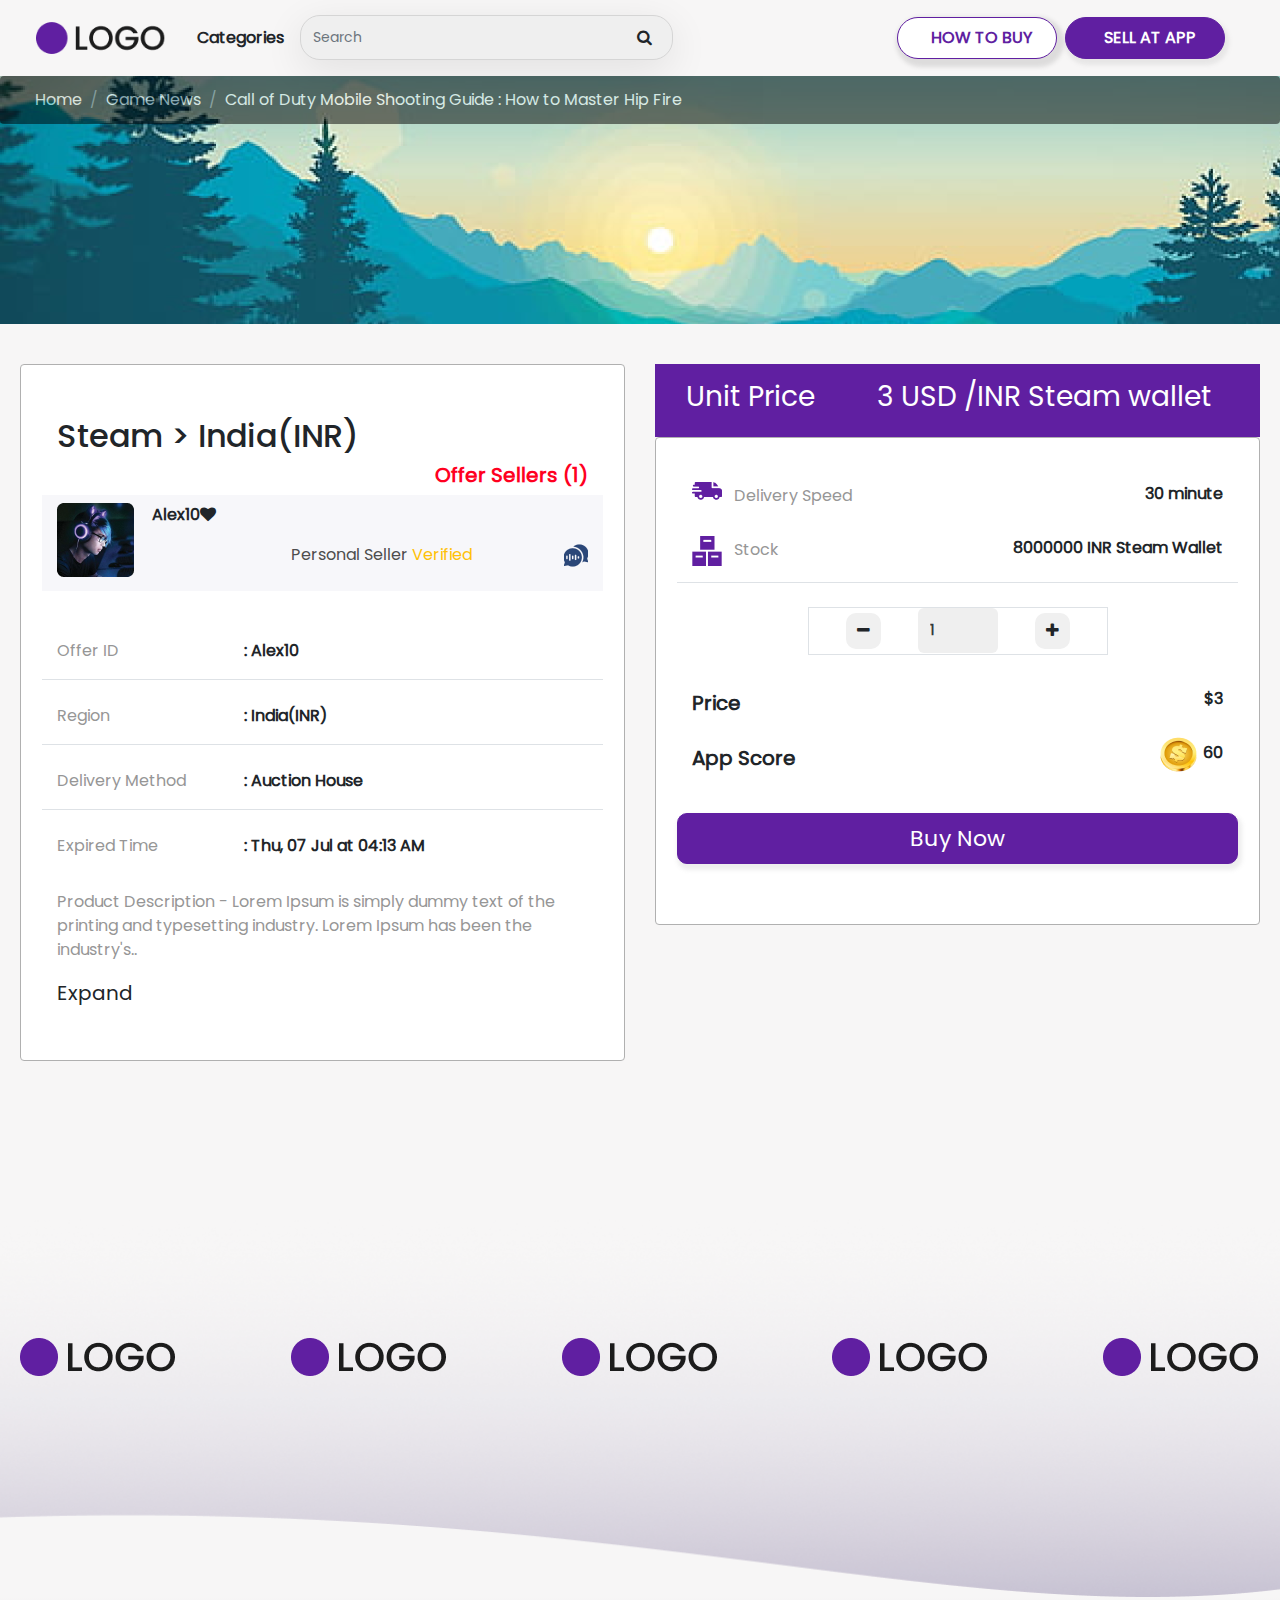
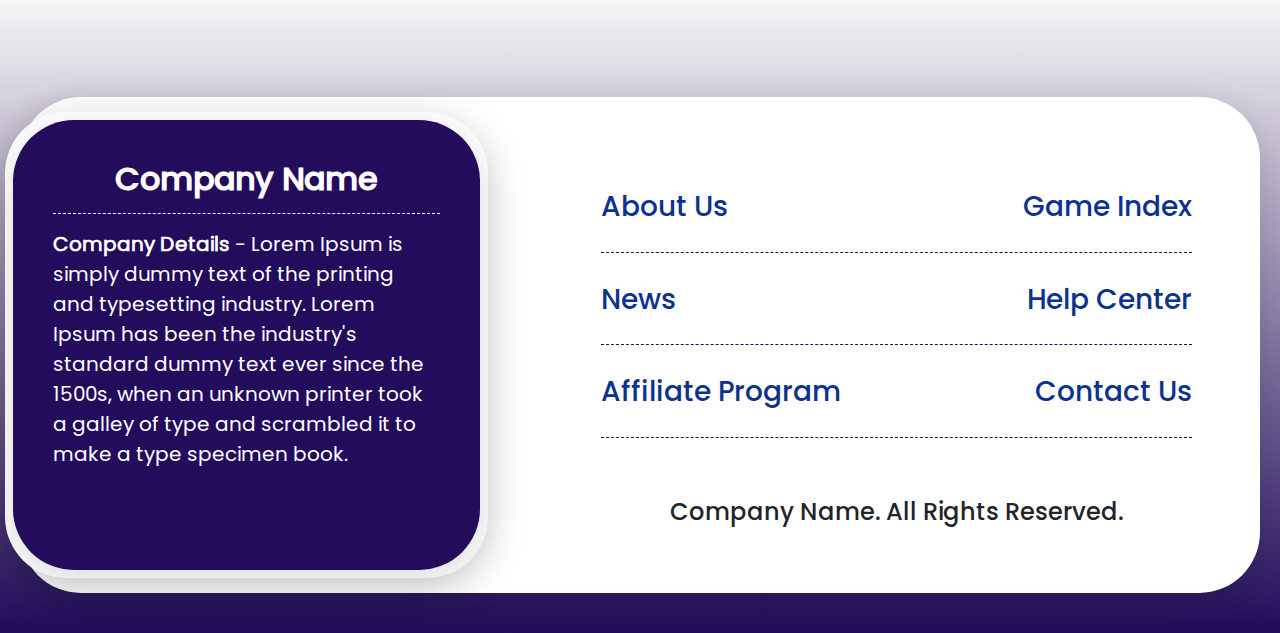
==== add-to-cart.html @ 7abc61a7 "payment" ====
<!DOCTYPE html>
<html lang="en">
    <head>
        <!-- Required meta tags -->
        <meta charset="utf-8" />
        <meta http-equiv="X-UA-Compatible" content="IE=edge" />
        <meta name="viewport" content="width=device-width, minimum-scale=1.0, maximum-scale=1.0, user-scalable=no" />
        <!-- Favicon -->
        <link rel="icon" href="assets/images/game-news/favicon.png" type="image/ico" sizes="16x16" />
        <!-- Font Awesome -->
        <link rel="stylesheet" href="https://cdnjs.cloudflare.com/ajax/libs/font-awesome/4.7.0/css/font-awesome.min.css" />
        <!-- Stylesheet -->
        <link rel="stylesheet" href="assets/css/bootstrap.min.css" />
        <link type="text/css" rel="stylesheet" href="assets/css/style.css" />
        <link type="text/css" rel="stylesheet" href="assets/css/style2.css" />
        <title>Comapny Name | Home</title>
     </head>
  <body>
    <!-- header  -->
    <header>
      <div class="container header-container">
         <nav class="navbar navbar-expand-lg navbar-light justify-content-between">
    
            <!-- navigation dropdown button  -->
            <div class="order-lg-2">
               <button class="btn btn-search-icon" type="button" data-toggle="collapse" data-target="#collapseMenu" aria-expanded="false" aria-controls="collapseMenu">
                  <img src="assets/images/icons/burger_menu.png" alt=""> <span class="d-none d-sm-inline-block">Categories</span>
                </button>
      
            <!-- navigation dropdown menu collapse -->
                <div class="collapse" id="collapseMenu">
                  <div class="card card-body">
                     <ul class="nav flex-column">
                        <li class="nav-item">
                          <a class="nav-link active" href="#">Active <i class="fa fa-angle-right"></i></a>
                        </li>
                        <li class="nav-item">
                          <a class="nav-link" href="#">Link</a>
                        </li>
                      </ul>
                  </div>
                </div>
            </div>
    
            <!-- logo  -->
            <a class="navbar-brand order-lg-1" href="#"><img src="assets/images/icons/dummy_logo.png" alt=""></a>
    
            
    
            <!-- dektop search  -->
            <form class="col-4 my-2 my-lg-0 order-3 d-none d-lg-block">
               <div class="position-relative">
                  <input class="form-control search-input mr-sm-2" type="search" placeholder="Search" aria-label="Search">
                  <button class="btn search-icon btn-search-icon" type="submit"><i class="fa fa-search"></i></button>
               </div> 
            </form>
    
            <!-- mobile search   -->
            <div class=" d-block d-lg-none">
               <button class="btn btn-search-icon" type="button" data-toggle="collapse" data-target="#collapseSearch" aria-expanded="false" aria-controls="collapseSearch">
                  <i class="fa fa-search"></i>
                </button>
            </div>
    
    
            <!-- sell buy buttons  -->
            <div class="col-12 col-lg order-4 d-none d-lg-flex justify-content-lg-end">
               <button class="btn btn-light m-1"><img src="assets/images/icons/shopping-bag.png" alt=""> HOW TO BUY</button>
               <button class="btn btn-primary m-1"><img src="assets/images/icons/shopping-bag-sell.png" alt=""> SELL AT APP</button>
            </div>
          </nav>
          
      
          <!-- search collapsed  -->
          
          <div class="collapse" id="collapseSearch">
            <div class=" p-2 border-0">
               <form class="my-2">
                  <div class="position-relative">
                     <input class="form-control search-input mr-sm-2" type="search" placeholder="Search" aria-label="Search">
                     <button class="btn search-icon btn-search-icon" type="submit"><i class="fa fa-search"></i></button>
                  </div> 
               </form>
            </div>
          </div>
      </div>
    </header>

<main>
        <!-- banner section   -->

        <section class="banner-section pt-0" style="background-image: url('assets/images/game-news/nav-bg.png');">
            <div class="container-fluid">
              <div class="row menu-bar-row">
                <div class="col-12 menu-bar">
                  <nav aria-label="breadcrumb">
                    <ol class="breadcrumb">
                      <li class="breadcrumb-item"><a href="#">Home</a></li>
                      <li class="breadcrumb-item"><a href="#">Game News</a></li>
                      <li class="breadcrumb-item">
                        <a href="#">
                          Call of Duty Mobile Shooting Guide : How to Master Hip
                          Fire</a
                        >
                      </li>
                    </ol>
                  </nav>
                </div>
              </div>
            </div>
          </section>
      
          <section class="add-to-cart">
            <div class="container">
               <div class="row">
                  <div class="col-12 col-md-6">
                     <div class="card p-sm-3 mb-3">
                        <div class="card-body">
                           
                        <h4 class="pt-3">Steam > India(INR)</h4>
                        <h5 class="offer">Offer Sellers (1)</h5>
                        
                        <div class="row bg-f7 py-2 mb-4 align-items-end">
                           <div class="col-12 col-sm-5">
                              <div class="d-flex">
                                 <div class="seller-img">
                                    <img src="assets/images/icons/seller_pic.png" alt="">
                                 </div>
                                 <p class="bold-para">Alex10</p>
                                 <p><i class="fa fa-heart"></i></p>
                              </div>
                           </div>
                           <div class="col-12 col-sm-7">
                              <div class="d-flex justify-content-between">
                                 <div>
                                    <p class="text-4d">Personal Seller <span class="text-warning">Verified</span></p>
                                 </div>
                                 <a href="#"><img src="assets/images/icons/chat.png" alt=""></a>
                              </div>
                           </div>
                        </div>

                        <div class="row pt-2 pt-md-4 border-bottom">
                           <div class="col-6 col-sm-4">
                              <p class="text-96">Offer ID</p>
                           </div>
                           <div class="col-6 col-sm-8">
                              <p class="bold-para">: Alex10</p>
                           </div>
                        </div>

                        <div class="row pt-2 pt-md-4 border-bottom">
                           <div class="col-6 col-sm-4">
                              <p class="text-96">Region</p>
                           </div>
                           <div class="col-6 col-sm-8">
                              <p class="bold-para">: India(INR)</p>
                           </div>
                        </div>

                        <div class="row pt-2 pt-md-4 border-bottom">
                           <div class="col-6 col-sm-4">
                              <p class="text-96">Delivery Method</p>
                           </div>
                           <div class="col-6 col-sm-8">
                              <p class="bold-para">: Auction House</p>
                           </div>
                        </div>

                        <div class="row pt-2 pt-md-4">
                           <div class="col-6 col-sm-4">
                              <p class="text-96">Expired Time</p>
                           </div>
                           <div class="col-6 col-sm-8">
                              <p class="bold-para">: Thu, 07 Jul at 04:13 AM</p>
                           </div>
                        </div>

                        <p class="text-96 pt-3">Product Description -  Lorem Ipsum is simply dummy text of the printing and typesetting industry. Lorem Ipsum has been the industry's..</p>

                        <p class="main-para">Expand</p>

                        </div>
                     </div>
                  </div>

                  <div class="col-12 col-md-6">
                     <div class="bg-blue text-white">
                        
                        <div class="row m-0 p-3 bg-purple">
                           <div class="col-12 col-md-4">
                              <h3>Unit Price</h3>
                           </div>
                           <div class="col-12 col-md-8">
                              <h3>3 USD /INR Steam wallet</h3>
                           </div>
                        </div>

                     </div>
                     <div class="card p-sm-3">
                        <div class="card-body">

                        <div class="row pt-2">
                           <div class="col-6">
                              <p class="text-96"><img class="mr-2" src="assets/images/icons/fast-delivery.png" alt=""> Delivery Speed</p>
                           </div>
                           <div class="col-6 text-right">
                              <p class="bold-para">30 minute</p>
                           </div>
                        </div>

                        <div class="row pt-2 border-bottom">
                           <div class="col-6">
                              <p class="text-96"><img class="mr-2" src="assets/images/icons/product-stock.png" alt=""> Stock</p>
                           </div>
                           <div class="col-6 text-right">
                              <p class="bold-para">8000000 INR Steam Wallet</p>
                           </div>
                        </div>

                        <div class="mx-auto">
                           
                        <div class="d-flex border my-4 mx-auto" style="max-width: 300px">
                           <button class="btn btn-search-icon"
                             onclick="this.parentNode.querySelector('input[type=number]').stepDown()">
                             <i class="fa fa-minus"></i>
                           </button>
         
                           <div class="form">
                             <input id="form1" style="max-width: 80px;" min="0" name="quantity" value="1" type="number" class="form-control border-0 bold-para text-dark" />
                           </div>
         
                           <button class="btn btn-search-icon"
                             onclick="this.parentNode.querySelector('input[type=number]').stepUp()">
                             <i class="fa fa-plus"></i>
                           </button>
                         </div>  
                        </div>

                         
                        <div class="row pt-2 align-items-center">
                           <div class="col-6">
                              <h5 class="bold-para">Price</h5>
                           </div>
                           <div class="col-6 text-right">
                              <p class="bold-para">$3</p>
                           </div>
                        </div>
                        <div class="row pt-2 align-items-center">
                           <div class="col-6">
                              <h5 class="bold-para">App Score</h5>
                           </div>
                           <div class="col-6 text-right">
                              <p class="bold-para"><img src="assets/images/icons/cart_coin.png" alt=""> 60</p>
                           </div>

                           <button class="btn btn-primary btn-block cart-btn my-4">Buy Now</button>
                        </div>


                        </div>
                     </div>
                  </div>
               </div>
            </div>
          </section>
</main>

   <!--  footer -->
   

   <section class="company-logo">
    <div class="container">
       <div class="row align-items-center">
          <div class="col-12">
             <div class="d-flex justify-content-between">
                <div>
                   <img src="assets/images/icons/dummy_logo.png" alt="" />
                </div>
                <div>
                   <img src="assets/images/icons/dummy_logo.png" alt="" />
                </div>
                <div>
                   <img src="assets/images/icons/dummy_logo.png" alt="" />
                </div>
                <div>
                   <img src="assets/images/icons/dummy_logo.png" alt="" />
                </div>
                <div>
                   <img src="assets/images/icons/dummy_logo.png" alt="" />
                </div>
             </div>
          </div>
       </div>
    </div>
 </section>
 
 <footer>
    <div class="container">
       <div class="row">
          <div class="col-12">
             <div class="shadow-card">
                <div class="row">
                   <div class="col-12 col-lg-5">
                      <div class="row justify-content-center">
                         <div class="col-12 col-sm-10 col-lg-12">
                            <div class="shadow-card p-2 box">
                               <div class="shadow-card-blue">
                                  <h4>Company Name</h4>
                                  <p class="main-para">
                                     <b>Company Details</b> - Lorem Ipsum is simply dummy
                                     text of the printing and typesetting industry. Lorem
                                     Ipsum has been the industry's standard dummy text
                                     ever since the 1500s, when an unknown printer took a
                                     galley of type and scrambled it to make a type
                                     specimen book.
                                  </p>
                               </div>
                            </div>
                         </div>
                      </div>
                   </div>

                   <div class="col-12 col-lg-7">
                      <div class="p-5">
                         <div class="link-row">
                            <h4><a class="text-primary" href="#">About Us</a></h4>
                            <h4><a class="text-primary" href="#">Game Index</a></h4>
                         </div>
                         <div class="link-row">
                            <h4><a class="text-primary" href="#">News</a></h4>
                            <h4><a class="text-primary" href="#">Help Center</a></h4>
                         </div>
                         <div class="link-row">
                            <h4>
                               <a class="text-primary" href="#">Affiliate Program</a>
                            </h4>
                            <h4><a class="text-primary" href="#">Contact Us </a></h4>
                         </div>
                      </div>
                      <div>
                         <h5 class="copyright">
                            Company Name. All Rights Reserved.
                         </h5>
                      </div>
                   </div>
                </div>
             </div>
          </div>
       </div>
    </div>
 </footer>

       <!-- JavaScript -->
   <script src="assets/js/jquery-3.5.1.js"></script>
   <script src="assets/js/popper.min.js"></script>
   <script src="assets/js/bootstrap.min.js"></script>

   <script>
          $(window).scroll(function(){
  if ($(window).scrollTop() >= 330) {
    $('header').addClass('sticky-top bg-white shadow');
   }
   else {
    $('header').removeClass('sticky-top bg-white shadow');
   }
});
   </script>
  </body>
</html>
---- assets/css/style.css ----
/* font-family: 'Poppins', sans-serif; */
@font-face {
    font-family: Poppins-light;
    src: url(../fonts/Poppins-Light.ttf);
}

@font-face {
    font-family: Poppins;
    src: url(../fonts/Poppins-Regular.ttf);
}

@font-face {
    font-family: Poppins-Medium;
    src: url(../fonts/Poppins-Medium.ttf);
}

@font-face {
    font-family: Poppins-SemiBold;
    src: url(../fonts/Poppins-SemiBold.ttf);
}

@font-face {
    font-family: Poppins-Bold;
    src: url(../fonts/Poppins-Bold.ttf);
}

html {
    scroll-behavior: smooth;
}

body {
    margin: 0;
    padding: 0;
    background-color: rgb(247, 246, 246);
    overflow-x: hidden;
    font-family: Poppins;
}

ul {
    list-style: none;
    padding: 0;
    margin: 0;
}

.form-control {
    border: none;
    border-radius: 6px;
    background-color: #EFEFEF;
    height: 45px;
    color: #7E7E7E;
    font-size: 14px;
}
.form-label{
    color: #969393;
}

section {
    padding: 40px 0px;
}

.form-control:focus {
    box-shadow: none;
    outline: none;
    border: 1px solid #601FA1;
}

img {
    max-width: 100%;
}

h4 {
    font-size: 32px;
    font-family: Poppins-Medium;
}

.btn {
    padding: 8px 20px;
    border-radius: 5px;
    min-width: 160px;
    margin: 5px auto;
}

.bg-blue {
    background-color: #381075 !important;
}
.bg-purple {
    background-color: #601FA1 !important;
}
.bg-f7 {
    background-color: #F7F7FA !important;
}

.btn:focus {
    outline: none;
    box-shadow: none;
}

.btn-primary {
    background: #601FA1;
    color: white;
    border: 1px solid #601FA1;
    box-shadow: 2px 4px 4px 2px rgba(140, 140, 140, 0.15);
    border-radius: 61px;
}

.btn-primary:hover {
    background-color: #381075;
}

.btn-light {
    background: #FFFFFF;
    color: #601FA1;
    border: 1px solid #601FA1;
    box-shadow: 3px 4px 4px 4px rgba(73, 73, 73, 0.15);
    border-radius: 61px;

}

.btn-light:hover {
    background: #601FA1;
    border: 1px solid #fff;
    color: #fff;
}


.text-primary {
    color: #0D328D !important;
}

.text-3c {
    color: #3C3C3C !important;
}
.text-4d {
    color: #4D4D4D !important;
}
.text-96 {
    color: #969696 !important;
}

.main-para {
    font-size: 20px;
    font-weight: 400;
}

.mini-para {
    font-size: 15px;
    font-weight: 500;
    line-height: 23px;
}

.main-heading {
    margin-bottom: 30px;
    font-family: Poppins-SemiBold;
    padding: 15px 0px;
    font-size: 64px;
    text-align: center;
    font-weight: 700;
    color: #1C1C1C;
}

.mini-heading {
    font-family: Poppins-Medium;
    font-size: 35px;
    font-weight: 500;

}

.shadow-card {
    border-radius: 61px;
    background-color: white;
    box-shadow: 0px 10px 40px 0px #00000026;
    padding: 15px 20px;

}

.shadow-card-blue {
    padding: 15px 20px;
    border-radius: 61px;
    background-color: #381075;
    box-shadow: 0px 10px 40px 0px #00000026;
}

.border-r {
    border-right: 1px solid #AEAEAE;
}
.btn-search-icon {
    padding: 0px;
    border-radius: 5px;
    min-width: 10px;
    margin: 5px auto;
}

/* header  */
header .btn {
    font-weight: bold;
}

header .btn img {
    margin-right: 5px;
}

header .navbar-brand img {
    max-width: 130px;
    margin-right: 5px;
}

header #collapseMenu {
    position: absolute;
    z-index: 2;
}

header #collapseMenu .card {
    min-width: 200px;
    border-radius: 10px;
}

header #collapseMenu .card a {
    color: #565656;
    font-weight: bold;
    display: flex;
    justify-content: space-between;
}

header #collapseMenu .card a.active {
    color: #381075;
}

header #collapseMenu .card a .fa {
    color: #381075;
    font-size: 20px;
    font-weight: bold;
}

header #collapseSearch {
    /* max-width: 95%; */
    position: relative;
    z-index: 2;
}

header .btn-light:hover img {
    filter: invert(0.7);
}

header .search-input {
    padding-right: 40px;
    border-radius: 20px;
    border: 1px solid #D5D5D5;
    box-shadow: 0px 10px 40px 0px #00000017;

}

header .search-icon {
    position: absolute;
    right: 20px;
    top: 10%;
    z-index: 2;
}

/* hero-section  */
.hero-section {
    background-size: cover;
    background-repeat: no-repeat;
    position: relative;
}

.hero-section .row {
    align-items: center;
}

.hero-section .row h1 {
    font-family: Poppins-Bold;
    font-size: 62px;
    font-weight: 900;
    color: #601FA1;

}

.hero-section .row h1 span {
    font-size: 45px;
    font-weight: 700;
    color: #555555;
}

.hero-section .row h2 {
    font-size: 56px;
    color: white;
}

.hero-section .row .btn {
    padding: 14px 40px;
    font-size: 20px;
    /* padding-bottom: 12px; */
    font-weight: 900;
}

/* hot game  */
.hot-game {
    padding: 40px 0px;
}

.hot-game .card {
    padding: 15px 20px;
    box-shadow: 0px 10px 40px 0px #381075;
    border-radius: 38px;
    position: relative;
}

.hot-game .card-white {
    color: #381075;
    background-color: white;
}

.hot-game .card-blue {
    color: white;
    background-color: #381075;
}

.hot-game .card-heading {
    font-size: 34px;
    font-weight: 700;
    padding: 30px 0px;
}

.hot-game .card-top {
    position: relative;
    background: white;
    z-index: 2;
    margin-left: auto;
    margin-bottom: -66px;
    box-shadow: 0px 10px 40px 0px #38107573;
    top: 0px;
    width: 200px;
    height: 200px;
    border-radius: 100%;
}

.hot-game .btn {
    padding: 12px 20px;
    min-width: 75%;
    font-family: Poppins-Bold;
    font-size: 28px;
    font-weight: 700;

}

.hot-game .card .card-details {
    margin: 0px;
    padding-top: 15px;
    font-weight: bold;
    padding-bottom: 10px;
    border-top: 0.5px solid #e6e1eea7;
}

.hot-game .card .card-details p {
    padding: 0px;
}

.hot-game .card .badge {
    border-radius: 36px;
    padding: 8px 14px;
    font-size: 20px;
    color: #381075;
    display: inline-block;
}

.hot-game .card-white .badge {
    color: white;
    background-color: #381075;
    box-shadow: 0px 10px 40px 0px #0000001C;
}

/* why app  */
.why-app {
    padding: 70px 0px;
}

.why-app .main-heading span {
    background: #FFFFFF;
    border: 1px solid #B0AFAF;
    border-radius: 61px;
    padding: 15px 10%;
}

.why-app .shadow-card-blue {
    padding: 0px;
}

.why-app .box {
    padding: 15px;
    text-align: center;
}

.why-app .box img {
    padding: 15px;
    max-width: 100px;
}

.why-app .box h4 {
    font-size: 25px;
    font-weight: 700;
    line-height: 40px;
    color: white;
    margin: 20px auto;
}

.why-app .white-box {
    padding-top: 50px;
    position: relative;
    margin-top: -50px;
    background-color: white;
    border-top-right-radius: 61px;
    border-top-left-radius: 61px;
    box-shadow: 0px 1px 27px 0px #00000024;
}

.why-app .white-box h4 {
    color: #0D328D;
}

/* steps  */

.steps {
    margin-top: 100px;
}

.steps .steps_bg {
    background-size: contain;
    background-repeat: no-repeat;
    /* background-position: center center; */
}

.steps .step-img {
    display: flex;
    justify-content: center;
    align-items: center;
    width: 120px;
    height: 120px;
    border-radius: 100%;
    background-color: #381075;
    margin: 5px auto;
}

.steps .step-img img {
    max-width: 70px;
}

/* game news  */

.game-news {
    background-color: #381075;
    margin-top: 100px;
    vertical-align: baseline;
    color: white;
}

.game-news .main-heading {
    display: flex;
    justify-content: center;
    align-items: end;
    color: white;
}

.game-news .main-heading span {
    padding-bottom: 30px;
    padding-left: 20px;
}

.game-news .post-title {
    border-top: 3px solid white;
    padding-top: 20px;
    margin-right: 15px;
    font-size: 26px;
}

.game-news .post-title a {
    color: white;
}

.game-news .post-date {
    color: #B790F3;
    padding: 10px 0px;
}

.game-news .btn-light {
    border-radius: 5px;
    font-weight: bold;
}

.game-news .btn-light i {
    font-weight: bolder;
}

/* company */
.company-logo {
    background-image: url('../images/common_images/company_logos_bg.png');
    background-repeat: no-repeat;
    background-size: cover;
}

.company-logo .row {
    min-height: 400px;
}


.testimonial {
    padding: 20px 15px 50px;

}

.testimonial .description p {
    margin-bottom: 0px;
}

.testimonial .description {
    box-shadow: 0px 10px 40px 0px #0000001F;
    background: white;
    border-radius: 6px;
    color: #929292;
    font-size: 18px;
    padding: 45px 35px;
    position: relative;
}

.testimonial .description .fa-quote-right {
    font-weight: 900;
    position: absolute;
    top: -15px;
    font-size: 30px;
    color: #381075;
}

.testimonial .description .fa-quote-left {
    font-weight: 900;
    position: absolute;
    bottom: -15px;
    right: 10%;
    font-size: 30px;
    color: #381075;
}

.testimonial .description:after {
    content: "";
    width: 27px;
    position: absolute;
    bottom: -28px;
    left: 30px;
    border-top: 30px solid white;
    border-left: 15px solid transparent;
    border-right: 15px solid transparent;
}

.testimonial-review {
    display: flex;
    justify-content: space-between;
    align-items: center;
}

.testimonial .testimonial_pic {
    margin-top: 40px;
    max-width: 100px;
    max-height: 100px;
}

.testimonial_pic img {
    border-radius: 50%;
}

.testimonial-review .testimonial-title {
    color: #4A4A4A;
    font-size: 30px;
    font-weight: 600;
    margin-top: 15px;
    float: left;
    text-transform: capitalize;
}


.testimonial-title small {
    display: block;
    color: #999;
    font-size: 12px;
    margin-top: 3px;
}

.testimonial .rating {
    padding: 0;
    list-style: none;
    text-align: right;
}

.rating li {
    display: inline-block;
    color: #FFB800;
    font-size: 30px;
    margin: 5px;
}

.owl-theme .owl-dots .owl-dot:hover span,
.owl-theme .owl-dots .owl-dot.active span,
.owl-theme .owl-controls .owl-page.active span,
.owl-theme .owl-controls.clickable .owl-page:hover span {
    background: #381075;
}

.owl-theme .owl-controls .owl-page span,
.owl-theme .owl-dots .owl-dot span {
    width: 15px;
    height: 15px;
    display: inline-block;
    opacity: 1;
}

.app-section {
    background-color: #381075;
    position: relative;
}

.app-section .app-bg {
    padding: 50px;
    max-width: 345px;
    margin: 10px auto;
    min-height: 550px;
    background-size: cover;
    background-repeat: no-repeat;
    /* box-shadow: 0px 10px 40px 0px #00000026; */

}

.game-news .owl-dots,
.app-section .owl-dots {
    position: relative;
    bottom: -100px;
}

.app-section .bg-white {
    min-height: 300px;
    background-color: white;
    position: absolute;
    width: 100%;
    top: 30%;
}

.banner-section {
    background: url(../img/Rectangle.png);
    min-height: 248px;
}

.banner-section .menu-bar {
    padding-left: 0px;
    padding-right: 0px;
}

.banner-section .breadcrumb {
    background: #000000;
    opacity: 50%;
}

.banner-section .breadcrumb {
    padding-left: 35px;
}

.banner-section .breadcrumb .breadcrumb-item a {
    color: #ffffff;
    font-family: "Poppins", sans-serif;
}

.box-section {
    background-color: #F1F1F1;
    padding: 0px;
}

.box-section .box-align {
    min-height: 250px;
    align-items: center;
    text-align: center;
}

.box-section .box-align .box {
    padding-top: 45px;
}

.box-section .box-align .box p {
    padding-top: 10px;
}

.game-news-page .row {

    background-image: url('../images/icons/border_line.png');
    background-position: bottom;
    background-repeat: no-repeat;
    background-size: contain;
    font-weight: 500;
}

.game-news-page .breadcrumb {

    justify-content: center;
    margin-top: 36px;
    background: none;
}

.game-news-page .breadcrumb a {
    color: #1c1c1c;
}

.game-news-page p {
    text-align: center;
}

.blog .pubg-img {

    text-align: center;
}

.blog .pubg-img img {
    border-radius: 19px;
    margin-top: 40px;
}

.blog p {
    color: #737373;
    font-size: 18px;
}

.blog .para {
    margin-top: 40px;
}

.reliable {
    background-color: #220C5B;
    color: white;
}

.reliable .main-heading {
    color: white;
}

.faq-section .mini-heading {
    color: #1c1c1c;
    font-family: Poppins-SemiBold;
}

.faq-section .question {
    position: relative;
    padding-left: 30px;
    padding-top: 20px;
    padding-bottom: 20px;
}

.faq-section .question p {
    padding: 10px;
    color: #5B5B5B;
}

.faq-section hr {
    position: absolute;
    left: 5px;
    top: 20px;
    border: none;
    border-left: 3px solid #601FA1;
    height: 80px;
    width: 1px;

}

.sell-steps img {
    max-height: 143px;
    margin-bottom: 20px;
}

.sell-hero .amount {
    position: absolute;
    right: 0px;
    top: 0px;
    width: 300px;
    background-color: #601FA1;
    color: white;
    border-radius: 20px;
    font-family: Poppins-Bold;
}

.sell-hero .amount .row {
    height: 120px;
    align-items: center;
}

.sell-hero .dollar {
    position: absolute;
    right: -10px;
    top: -80px;
}

.sell-hero .coin {
    position: absolute;
    left: 0px;
    top: -20px;
}



footer {
    padding: 100px 0px 40px 0px;
    background: linear-gradient(180deg, rgba(255, 255, 255, 0) 0%, #220C5B 100%);

}

footer .shadow-card-blue {
    color: white;
    padding: 25px 40px;
    background-color: #220C5B;

}

footer .shadow-card-blue h4 {
    text-align: center;
    font-weight: 600;
    padding: 15px 0px;
    margin-bottom: 15px;
    border-bottom: 1px dashed #FFFFFF;
}

footer .link-row {
    display: flex;
    justify-content: space-between;
    padding: 30px 0px 20px 0px;
    border-bottom: 1px dashed #220C5B;
}

footer .link-row h4 {
    font-size: 28px;
}

footer .copyright {
    font-size: 24px;
    font-family: Poppins-Medium;
    padding-top: 12px;
    font-weight: 500;
    text-align: center;

}

@media(min-width:992px) {
    footer .shadow-card .box {
        position: relative;
        left: -35px;
    }

    footer .shadow-card .box .shadow-card-blue {
        min-height: 450px;
    }

    .hero-section .row {
        background-image: url('../images/home/gaming_girl.png');
        background-size: contain;
        background-repeat: no-repeat;
        background-position: right center;
    }

    .hero-section .hero-img {
        display: none;
    }




}

@media(min-width:1200px) {
    .container {
        max-width: 1440px;
        padding: 0px 20px;
    }

    footer .shadow-card .box {
        position: relative;
        left: -35px;
    }

    footer .shadow-card .box .shadow-card-blue {
        min-height: 450px;

    }

    .why-app .white-box {
        min-height: 342px;
    }
}

@media(max-width:1200px) {
    .header-container {
        max-width: 1200px;
    }

    .hero-section .row {
        min-height: 450px;
    }

    .hero-section .row h1 {
        font-size: 42px;
    }

    .hero-section .row h1 span {
        font-size: 34px;
    }

    .hero-section .row h2 {
        font-size: 36px;
    }

    .hero-section .row .btn {
        padding: 7px;
        font-size: 12px;
        margin: 5px auto;
    }


    .sell-hero .amount {
        right: -20px;
        top: -10px;
        width: 250px;
    }

    .sell-hero .amount .row {
        height: 120px;
    }

    .sell-hero .coin {
        left: 0px;
        top: -20px;
    }

    footer .shadow-card-blue {
        color: white;
        padding: 25px 40px;
        background-color: #220C5B;

    }

    footer .shadow-card-blue p {
        font-size: 18px;
    }

    footer .link-row h4 {
        font-size: 26px;
    }

    footer .copyright {
        font-size: 22px;
    }
}

@media(max-width:992px) {
    h4 {
        font-size: 26px;
    }

    .main-heading {
        font-size: 48px;
        margin-bottom: 0px;
    }

    .hero-section .row h1 {
        font-size: 38px;
    }

    .hero-section .row h1 span {
        font-size: 24px;
    }

    .hero-section .row h2 {
        font-size: 32px;
    }

    .hero-section .row .btn {
        padding: 7px;
        font-size: 12px;
        margin: 5px auto;
    }

    /* hot game  */
    .hot-game .card {
        padding: 15px 20px;
    }

    .hot-game .card-heading {
        font-size: 34px;
    }

    .hot-game .card-top {
        margin-bottom: -56px;
        width: 170px;
        height: 170px;
    }

    .hot-game .btn {
        padding: 10px 20px;
        font-size: 24px;
    }

    .hot-game .card .badge {
        padding: 8px 14px;
        font-size: 18px;
    }

    /* steps  */
    .steps .main-para {
        margin-top: 15px;
        font-size: 14px;
    }

    .steps .step-img {
        width: 90px;
        height: 90px;
    }

    .steps .step-img img {
        max-width: 50px;
    }

    footer .link-row h4 {
        font-size: 24px;
    }

    .testimonial .description {
        text-align: center;
    }

    .testimonial_pic {
        margin-left: 15px;
        margin-right: 10px;
    }

    .testimonial .description p {
        font-size: 16px;
        text-align: center;
    }

    .testimonial-review {
        flex-direction: column;
    }

    .testimonial-review .testimonial-title {
        margin-top: 20px;
        font-size: 20px;
    }

    .rating li {
        font-size: 14px;
        margin: 2px;
    }


    .mini-heading {
        font-size: 26px;
    }

    .box-section .box-align .box {
        margin: 5px 0px;
        padding-top: 45px;
    }
}

@media(max-width:768px) {
    h4 {
        font-size: 24px;
    }

    .main-heading {
        font-size: 44px;
        margin-bottom: 0px;
    }

    header .navbar-brand img {
        max-width: 100px;
    }

    .hero-section .row h1 {
        font-size: 34px;
    }

    .hero-section .row h1 span {
        font-size: 26px;
    }

    .hero-section .row h2 {
        font-size: 28px;
    }

    .hero-section .row .btn {
        padding: 7px;
        font-size: 12px;
        margin: 5px auto;
    }

    /* hot game  */

    .hot-game .card-heading {
        font-size: 32px;
    }

    .hot-game .card-top {
        margin-bottom: -56px;
        width: 170px;
        height: 170px;
    }

    .hot-game .btn {
        padding: 10px 20px;
        min-width: 70%;
        font-size: 20px;

    }

    .why-app .box h4 {
        font-size: 18px;
        line-height: 25px;

    }

    .why-app .box img {
        padding: 5px;
        max-width: 80px;
    }

    /* steps  */

    .steps .step-img {
        width: 60px;
        height: 60px;
    }

    .steps .step-img img {
        max-width: 30px;
    }


    p {
        font-size: 14px;
    }

    .mini-heading {
        font-size: 22px;
    }
    .banner-section {
        min-height: 200px;
    }
    .banner-section .breadcrumb .breadcrumb-item a {
        font-size: 12px;
    }

    .box-section .box-align .box p {
        font-size: 12px;
    }

    .blog p {
        color: #737373;
        font-size: 14px;
    }

    .sell-steps .main-para {
        font-size: 18px;
    }

    .sell-steps img {
        max-height: 123px;
        margin-bottom: 20px;
    }

    .sell-hero .amount {
        right: 20px;
        top: -10px;
        width: 170px;
        padding: 10px;
    }

    .sell-hero .amount .row {
        height: 60px;
    }

    .sell-hero .amount img {
        max-width: 40px;
        padding-top: 10px;
    }

    .sell-hero .amount .dollar {
        max-width: 60px;
        top: -20px;
    }

    .sell-hero .coin {
        max-width: 70px;
    }

    .sell-hero .amount h5 {
        font-size: 12px;
    }

    footer .link-row h4 {
        font-size: 20px;
    }

    footer .copyright {
        font-size: 22px;

    }

    footer .shadow-card-blue p {
        font-size: 16px;
    }

    .company-logo .row {
        min-height: 200px;
    }
}

@media(max-width:576px) {
    h4 {
        font-size: 20px;
    }

    p {
        font-size: 12px;
    }

    .main-heading {
        font-size: 28px;
        margin-bottom: 0px;
    }

    .mini-heading {
        font-size: 18px;
    }

    .shadow-card {
        padding: 10px 5px;
    }

    .shadow-card-blue {
        padding: 10px 5px;
    }

    .hero-section .row h1 {
        font-size: 28px;
    }

    .hero-section .row h1 span {
        font-size: 24px;
    }

    .hero-section .row h2 {
        font-size: 26px;
    }

    /* hot game  */
    .hot-game .card-heading {
        font-size: 26px;
    }

    .hot-game .card-top {
        margin-bottom: -56px;
        width: 170px;
        height: 170px;
    }

    .hot-game .btn {
        margin-top: 10px;
        padding: 10px 20px;
        min-width: 75%;
        font-size: 18px;

    }

    .hot-game .card .card-details {
        padding-top: 12px;
        padding-bottom: 8px;
        font-size: 14px;
    }

    .hot-game .card .badge {
        padding: 6px 12px;
        font-size: 14px;
    }

    .why-app .main-heading span {
        background: none;
        border: none;
    }

    .why-app .box h4 {
        font-size: 16px;
    }

    .why-app .box img {
        max-width: 60px;
    }

    .sell-steps .main-para {
        font-size: 16px;
    }

    .sell-steps img {
        max-width: 40px;
        margin-bottom: 0px;
    }

    .sell-hero .amount {
        right: 20px;
        top: -10px;
        width: 170px;
        padding: 10px;
    }

    .sell-hero .amount .row {
        height: 40px;
    }

    .sell-hero .amount img {
        max-width: 40px;
        padding-top: 10px;
    }

    .sell-hero .amount .dollar {
        max-width: 30px;
        top: -20px;
    }

    .sell-hero .amount h5 {
        font-size: 12px;
    }

    footer .link-row {
        display: block;
        text-align: center;
        padding: 15px;
        border-bottom: none;
    }

    footer .shadow-card-blue {
        padding: 20px;

    }

    footer .shadow-card-blue p {
        font-size: 14px;
    }

    footer .link-row h4 {
        font-size: 16px;
    }

    footer .copyright {
        font-size: 18px;

    }
}


@media only screen and (max-width: 480px) {
    .testimonial_pic {
        margin-left: 15px;
        margin-right: 10px;
    }

    .testimonial .description p {
        font-size: 14px;
    }

    .testimonial-review {
        flex-direction: column;
    }

    .testimonial-review .testimonial-title {
        font-size: 18px;
    }

    .rating li {
        font-size: 12px;
        margin: 2px;
    }
}
---- assets/css/style2.css ----
.add-to-cart .card{
  border: 1px solid #B0B0B0;
}
.add-to-cart .offer{
  font-weight: bold;
  color: #FF001F;
  text-align: right;
}
.add-to-cart .seller-img{
  width: 80px;
  height: 80px;
  margin-right: 15px;
}
.add-to-cart .bold-para{
  font-weight: bold;
}
.add-to-cart .cart-btn{
  font-size: 22px;
  font-weight: 500;
  border-radius: 10px;
}
.add-to-cart .btn-search-icon{
  padding: 5px 10px;
  background-color: #F0F0F0;
  border-radius: 10px;
}

@media (max-width: 1200px){
}
@media (max-width: 992px){
  .add-to-cart h4{
    font-size: 26px;
  }
  .add-to-cart h3{
    font-size: 24px;
  }
}

@media (max-width: 768px){
}
  @media (max-width: 576px){
   
  }
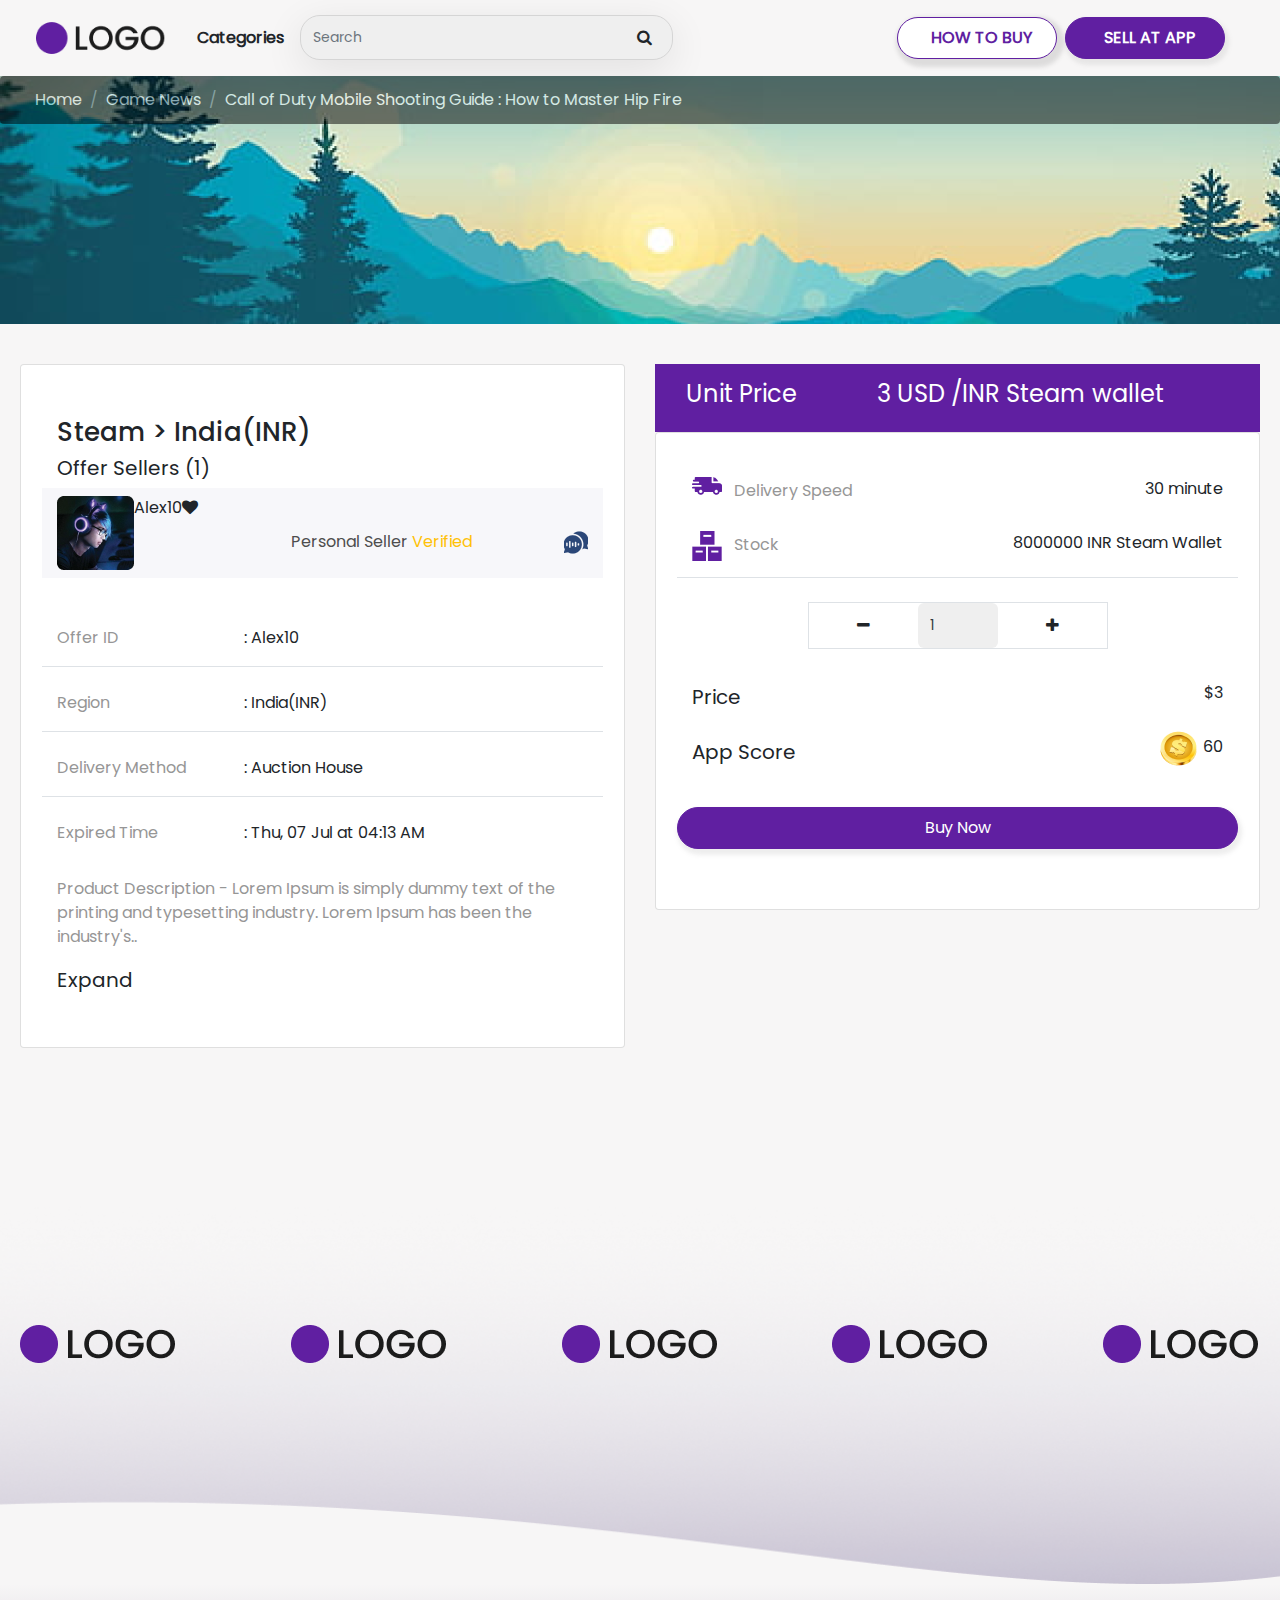
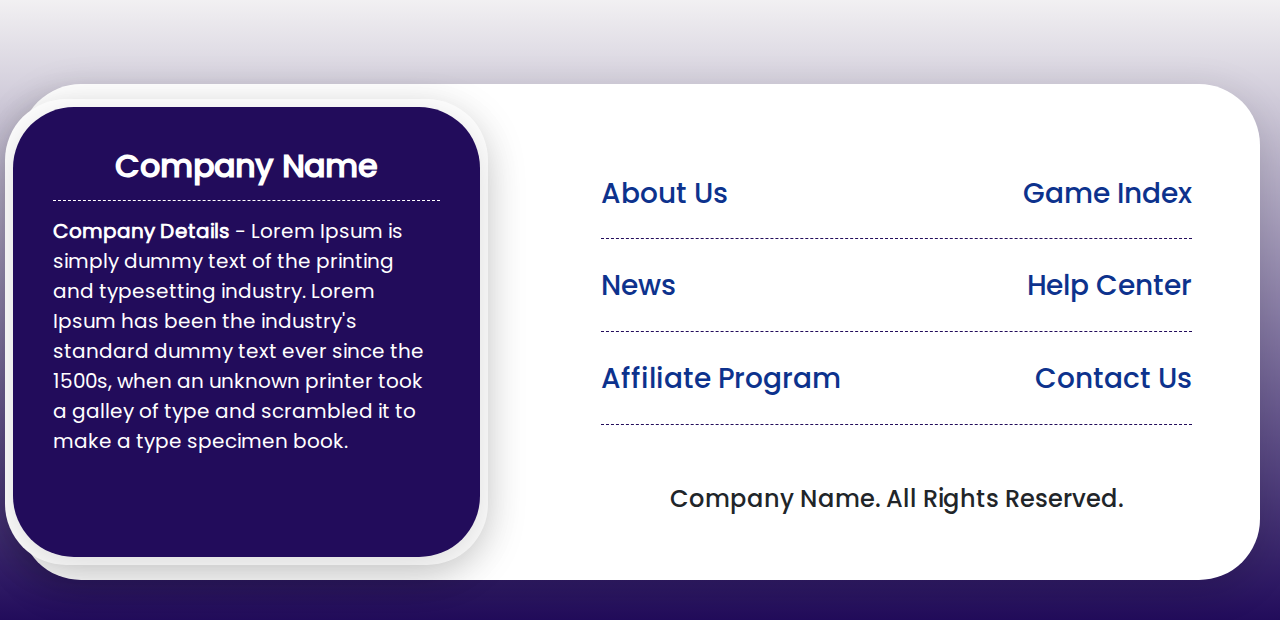
==== commit 6c7a4054: "hot-game completed" ====
--- a/add-to-cart.html
+++ b/add-to-cart.html
@@ -12,7 +12,6 @@
         <!-- Stylesheet -->
         <link rel="stylesheet" href="assets/css/bootstrap.min.css" />
         <link type="text/css" rel="stylesheet" href="assets/css/style.css" />
-        <link type="text/css" rel="stylesheet" href="assets/css/style2.css" />
         <title>Comapny Name | Home</title>
      </head>
   <body>
--- a/assets/css/style.css
+++ b/assets/css/style.css
@@ -122,6 +122,9 @@
     color: #fff;
 }
 
+.border-b{
+    border-bottom: 1px solid #AEAEAE;
+}
 
 .text-primary {
     color: #0D328D !important;
@@ -180,6 +183,9 @@
     box-shadow: 0px 10px 40px 0px #00000026;
 }
 
+.border-l {
+    border-left: 1px solid #AEAEAE;
+}
 .border-r {
     border-right: 1px solid #AEAEAE;
 }
@@ -796,6 +802,42 @@
     top: -20px;
 }
 
+/* how-to-buy */
+
+.how-to-buy h2{
+    font-weight: 700;
+    font-family: Poppins-SemiBold;
+}
+.how-to-buy ol,
+.how-to-buy li{
+    padding: 20px;
+}
+.how-to-buy li p{
+    max-width: 330px;
+}
+.articles img.dot{
+    width: 23px;
+    padding-right: 10px;
+}
+
+.ways-to-help .card{
+
+ background: linear-gradient(0deg, #672BA3, #672BA3),
+    linear-gradient(0deg, #FFFFFF, #FFFFFF);
+    color: white;
+    border-radius: 15px;
+}
+.ways-to-help .card-img{
+    height: 100px;
+    width: 100px;
+    margin: 0px auto;
+    border-radius: 100%;
+    background-color: white;
+    position: relative;
+    bottom: -80px;
+    z-index: 2;
+   
+}
 
 
 footer {
@@ -840,6 +882,18 @@
 }
 
 @media(min-width:992px) {
+
+    
+  .add-to-cart h4{
+    font-size: 26px;
+  }
+  .add-to-cart h3{
+    font-size: 24px;
+  }
+  .payment .payment-btn{
+    font-size: 16px;
+  }
+  
     footer .shadow-card .box {
         position: relative;
         left: -35px;
@@ -1328,6 +1382,63 @@
         font-size: 12px;
     }
 
+    .add-to-cart .card{
+        border: 1px solid #B0B0B0;
+      }
+      .add-to-cart .offer{
+        font-weight: bold;
+        color: #FF001F;
+        text-align: right;
+      }
+      .add-to-cart .seller-img{
+        width: 80px;
+        height: 80px;
+        margin-right: 15px;
+      }
+      .payment input[type="radio"]{
+        width: 20px;
+        height: 20px;
+        padding-right: 20px;
+      }
+      .add-to-cart .bold-para{
+        font-weight: bold;
+      }
+      .add-to-cart .cart-btn{
+        font-size: 22px;
+        font-weight: 500;
+        border-radius: 10px;
+      }
+      .add-to-cart .btn-search-icon{
+        padding: 5px 10px;
+        background-color: #F0F0F0;
+        border-radius: 10px;
+      }
+      .payment .payment-radius{
+        border-radius: 10px;
+        border: 1px solid #A9A9A9
+      }
+      .payment .payment-btn{
+        padding: 12px;
+        padding-top: 14px;
+        font-size: 20px;
+        margin-top: 20px;
+        color: white;
+        font-family: Poppins-Bold;
+        border-radius: 4px;
+      }
+
+
+    .how-to-buy .bucket{
+
+        max-width: 300px;
+        
+    }
+    .how-to-buy li p {
+        
+        max-width: 100%;
+
+    } 
+
     footer .link-row {
         display: block;
         text-align: center;
